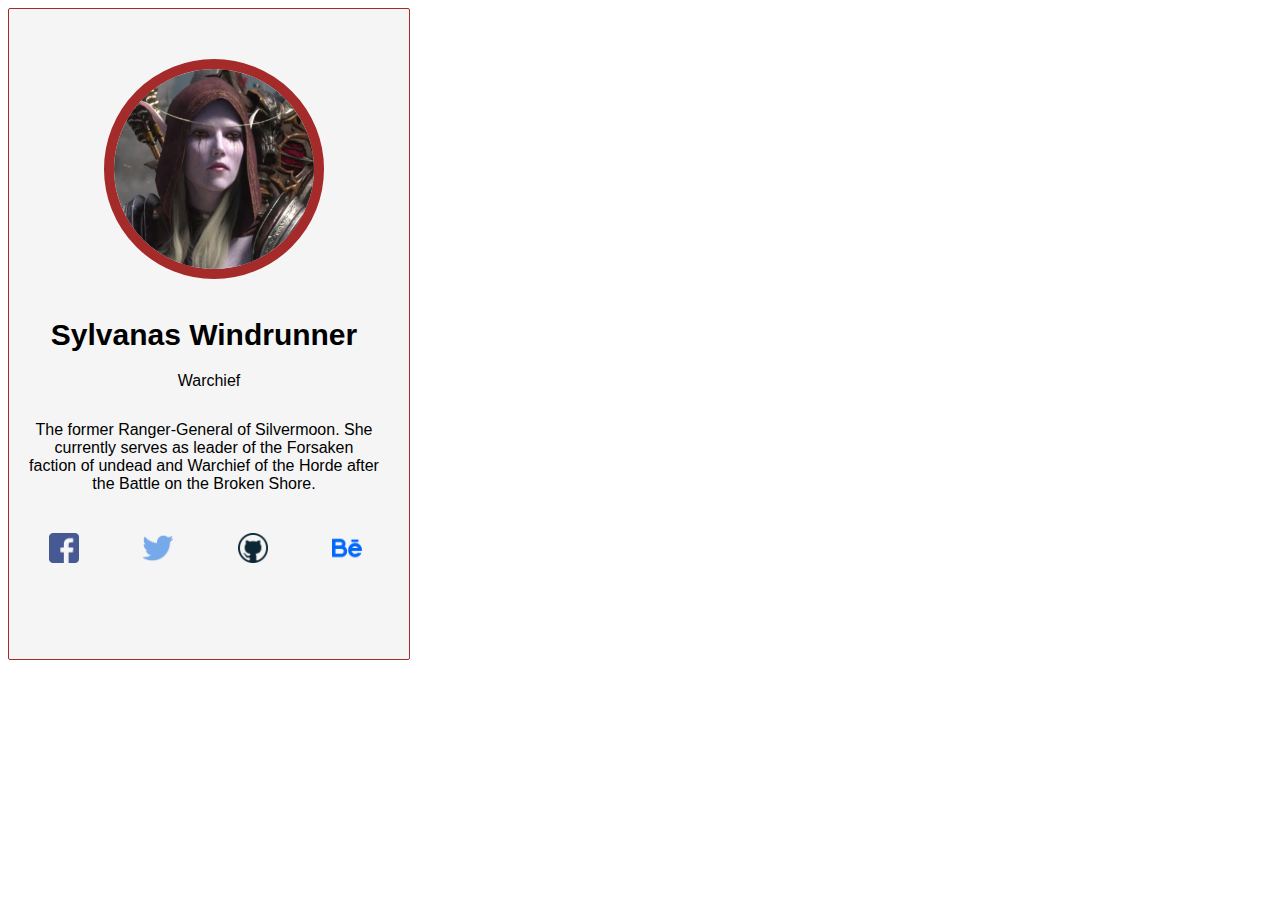
==== Tarea 3/index.html @ 279c8114 "Integrador de CSS profile card" ====
<!DOCTYPE html>

<html>
	
	<meta charset="utf-8">
	<link rel="stylesheet" type="text/css" href="css/style.css">

<head>

	<title>Profile Card</title>
	<div class="contG">
			
		<div class="card">
			<img class="redotm smaller posm" src="img/perfilsw.jpg" >
		</div>

		<dir class="pos2">
			<h1 class="nombre espaciado">Sylvanas Windrunner</h1>
			<p class="oficio">Warchief</p>

		</dir>

		<div>
			<section class="descr espaciado"> The former Ranger-General of Silvermoon. She currently serves as leader of the Forsaken faction of undead and Warchief of the Horde after the Battle on the Broken Shore.</section>
		</div>

		<div>
			<a href="www.facebook.com"><img class="chiquitolinea" src="img/fb.png"></a>
			<a href="www.twitter.com"><img class="chiquitolinea" src="img/tw.png"></a>
			<a href="www.github.com"><img class="chiquitolinea" src="img/git.png"></a>
			<a href="www.behance.net"><img class="chiquitolinea" src="img/be.png"></a>

		</div>


	</div>

</head>

<body>


</body>

</html>
---- Tarea 3/css/style.css ----
*{
	font-family: Helvetica;
}

/* Tags */


/* Tag+class */


/* class */
.contG {
	width: 400px;
	height: 650px;
	border: solid;
	border-width: 1px;
	border-radius: 2px;
	border-color: #A52A2A;
	background-color: #F5F5F5
}

.redotm {	
	border-color: #A52A2A;
    border-width: 10px;
    border-style: solid;
    border-radius: 50%; 
}

.posm {
	margin-top: 50px;
	margin-left: 95px;
}

.espaciado{
	padding-top: 15px;
}

.smaller {
	width: 200px;
	height: 200px;
}

.nombre {
	font-size: 30px; 
	text-align: center;
	padding-right: 50px;
}

.oficio {
	text-align: center;
	margin-right: 40px;
}

.descr{
	text-align: center ;
	padding-right: 10px;
	margin-right: 5%;
	margin-left: 5%;	
}

.chiquitolinea{
	width: 30px;
	height: 30px;
	padding-right: 20px;
	padding-top: 40px;
	padding-left: 40px;
}
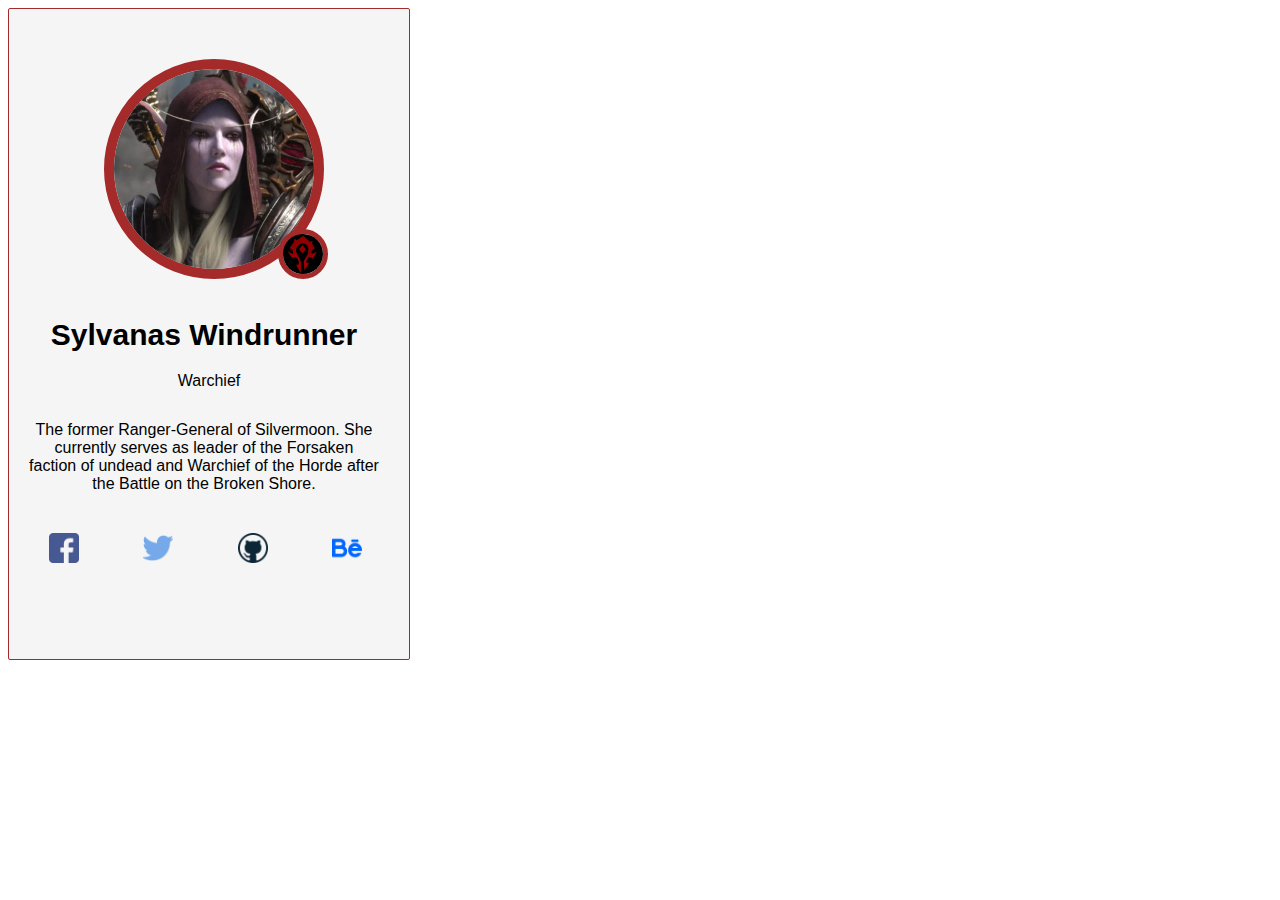
==== commit fb2bfe23: "mejoras, aun faltan mas" ====
--- a/Tarea 3/index.html
+++ b/Tarea 3/index.html
@@ -12,6 +12,7 @@
 			
 		<div class="card">
 			<img class="redotm smaller posm" src="img/perfilsw.jpg" >
+			<img class="redonc " src="img/horda.jpg">
 		</div>
 
 		<dir class="pos2">
@@ -25,10 +26,10 @@
 		</div>
 
 		<div>
-			<a href="www.facebook.com"><img class="chiquitolinea" src="img/fb.png"></a>
-			<a href="www.twitter.com"><img class="chiquitolinea" src="img/tw.png"></a>
-			<a href="www.github.com"><img class="chiquitolinea" src="img/git.png"></a>
-			<a href="www.behance.net"><img class="chiquitolinea" src="img/be.png"></a>
+			<a href="http://www.facebook.com"><img class="chiquitolinea" src="img/fb.png"></a>
+			<a href="http://www.twitter.com"><img class="chiquitolinea" src="img/tw.png"></a>
+			<a href="http://www.github.com"><img class="chiquitolinea" src="img/git.png"></a>
+			<a href="http://www.behance.net"><img class="chiquitolinea" src="img/be.png"></a>
 
 		</div>
 
--- a/Tarea 3/css/style.css
+++ b/Tarea 3/css/style.css
@@ -17,6 +17,9 @@
 	border-radius: 2px;
 	border-color: #A52A2A;
 	background-color: #F5F5F5
+}
+.card{
+	
 }
 
 .redotm {	
@@ -64,4 +67,14 @@
 	padding-right: 20px;
 	padding-top: 40px;
 	padding-left: 40px;
+}
+.redonc{
+	width:40px; 
+	height:40px;
+	border-style: solid;
+	border-color: #A52A2A;
+	border-width: 5px;
+	border-radius: 50%;
+	position: relative;
+	right: 50px;
 }